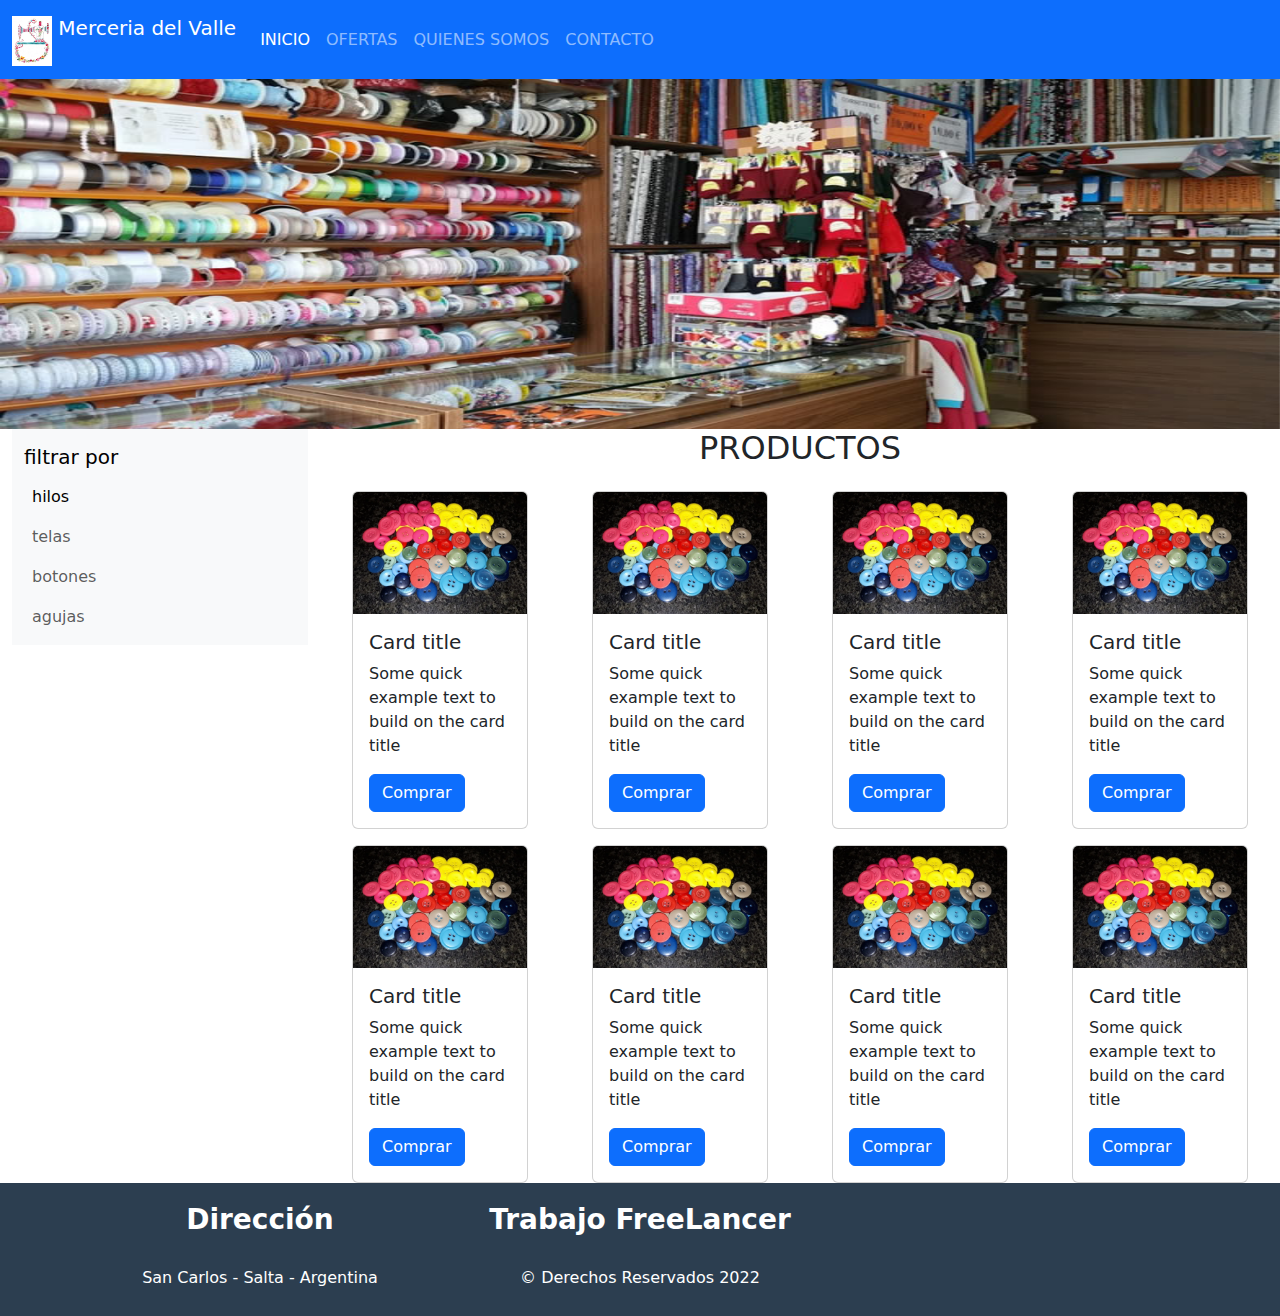
==== index.html @ 2d54d815 "maquetando con booststrap las dos paginas q estan funcionales son inicio y contacto" ====
<!DOCTYPE html>
<html lang="en">
<head>
    <meta charset="UTF-8">
    <meta http-equiv="X-UA-Compatible" content="IE=edge">
    <meta name="viewport" content="width=device-width, initial-scale=1.0">
    <link rel="stylesheet" href="https://cdn.jsdelivr.net/npm/bootstrap@5.2.0-beta1/dist/css/bootstrap.min.css">
    <title>Document</title>
    <!-- CSS only -->
    <link href="https://cdn.jsdelivr.net/npm/bootstrap@5.2.0-beta1/dist/css/bootstrap.min.css" rel="stylesheet" integrity="sha384-0evHe/X+R7YkIZDRvuzKMRqM+OrBnVFBL6DOitfPri4tjfHxaWutUpFmBp4vmVor" crossorigin="anonymous">
    <link rel="stylesheet" href="style.css">
</head>
<body>
    <!--NAVBAR-->
    <nav class="navbar navbar-expand-md navbar-dark bg-primary">

        <div class="container-fluid">
            <a class="navbar-brand" href="#">
                <img class="logoM d-inline-block align-text-top" src="img/logo_merceria.jpg" alt="logo" class="d-inline-block align-text-top">
                Merceria del Valle
            </a>
            <button class="navbar-toggler" type="button" data-bs-toggle="collapse" data-bs-target="#navbarNavAltMarkup" aria-controls="navbarNavAltMarkup"     aria-expanded="false" aria-label="Toggle navigation">
                <span class="navbar-toggler-icon"></span>
              </button>
              <div class="collapse navbar-collapse" id="navbarNavAltMarkup">
                <div class="navbar-nav">
                    <a class="nav-link active" aria-current="page" href="#">INICIO</a>
                    <a class="nav-link" href="#">OFERTAS</a>
                    <a class="nav-link" href="#">QUIENES SOMOS</a>
                    <a class="nav-link" href="contacto.html">CONTACTO</a>
                </div>
              </div>
        </div>
        
    </nav>
    <!--CARROUSEL-->
    <div id="carouselExampleSlidesOnly" class="carousel slide carr" data-bs-ride="carousel">
        <div class="carousel-inner">
            <div class="carousel-item active contenedorI">
                <img src="img/merceria local.jpg" class="d-block w-100 IM " alt="...">
            </div>
            <div class="carousel-item contenedorI">
                <img src="img/merceria1.jpg" class="d-block w-100 IM " alt="...">
            </div>
            <div class="carousel-item contenedorI">
                <img src="img/merceria2.jpg" class="d-block w-100 IM " alt="...">
            </div>
        </div>
    </div>
   
    <!--ASIDE Y MAIN-->
    
    <div class="container-fluid">
        <div class="row">
            <aside class="col-3">
                <nav class="navbar navbar-expand-lg bg-light">
                    <div class="container-fluid">
                      <a class="navbar-brand" href="#">filtrar por</a>
                      <button class="navbar-toggler" type="button" data-bs-toggle="collapse" data-bs-target="#navbarNav" aria-controls="navbarNav" aria-expanded="false" aria-label="Toggle navigation">
                        <span class="navbar-toggler-icon"></span>
                      </button>
                      <div class="collapse navbar-collapse" id="navbarNav">
                        <ul class="navbar-nav">
                          <li class="nav-item">
                            <a class="nav-link active" aria-current="page" >hilos</a>
                          </li>
                          <li class="nav-item">
                            <a class="nav-link" >telas</a>
                          </li>
                          <li class="nav-item">
                            <a class="nav-link" >botones</a>
                          </li>
                          <li class="nav-item">
                            <a class="nav-link">agujas</a>
                          </li>
                        </ul>
                      </div>
                    </div>
                </nav>
                
            </aside>
            <main class="col-9">
                <main class="col m-auto">
                    <h2>PRODUCTOS</h2>
                    <div class="row ">
                        <div class="col-sm">
                            <div class="card m-auto mt-3" style="width: 11rem;">
                                <img src="img/botonesS.png" class="card-img-top" alt="...">
                                <div class="card-body">
                                  <h5 class="card-title">Card title</h5>
                                  <p class="card-text">Some quick example text to build on the card title </p>
                                  <a href="#" class="btn btn-primary">Comprar</a>
                                </div>
                            </div>
                        </div>
                        <div class="col-sm">
                            <div class="card m-auto mt-3" style="width: 11rem;">
                                <img src="img/botonesS.png" class="card-img-top" alt="...">
                                <div class="card-body">
                                  <h5 class="card-title">Card title</h5>
                                  <p class="card-text">Some quick example text to build on the card title </p>
                                  <a href="#" class="btn btn-primary">Comprar</a>
                                </div>
                            </div>
                        </div>
                        <div class="col-sm">
                            <div class="card m-auto mt-3" style="width: 11rem;">
                                <img src="img/botonesS.png" class="card-img-top" alt="...">
                                <div class="card-body">
                                  <h5 class="card-title">Card title</h5>
                                  <p class="card-text">Some quick example text to build on the card title </p>
                                  <a href="#" class="btn btn-primary">Comprar</a>
                                </div>
                            </div>
                        </div>
                        <div class="col-sm">
                            <div class="card m-auto mt-3" style="width: 11rem;">
                                <img src="img/botonesS.png" class="card-img-top" alt="...">
                                <div class="card-body">
                                  <h5 class="card-title">Card title</h5>
                                  <p class="card-text">Some quick example text to build on the card title </p>
                                  <a href="#" class="btn btn-primary">Comprar</a>
                                </div>
                            </div>
                        </div>
                    </div>
                    <div class="row ">
                        <div class="col-sm">
                            <div class="card m-auto mt-3" style="width: 11rem;">
                                <img src="img/botonesS.png" class="card-img-top" alt="...">
                                <div class="card-body">
                                  <h5 class="card-title">Card title</h5>
                                  <p class="card-text">Some quick example text to build on the card title </p>
                                  <a href="#" class="btn btn-primary">Comprar</a>
                                </div>
                            </div>
                        </div>
                        <div class="col-sm">
                            <div class="card m-auto mt-3" style="width: 11rem;">
                                <img src="img/botonesS.png" class="card-img-top" alt="...">
                                <div class="card-body">
                                  <h5 class="card-title">Card title</h5>
                                  <p class="card-text">Some quick example text to build on the card title </p>
                                  <a href="#" class="btn btn-primary">Comprar</a>
                                </div>
                            </div>
                        </div>
                        <div class="col-sm">
                            <div class="card m-auto mt-3" style="width: 11rem;">
                                <img src="img/botonesS.png" class="card-img-top" alt="...">
                                <div class="card-body">
                                  <h5 class="card-title">Card title</h5>
                                  <p class="card-text">Some quick example text to build on the card title </p>
                                  <a href="#" class="btn btn-primary">Comprar</a>
                                </div>
                            </div>
                        </div>
                        <div class="col-sm">
                            <div class="card m-auto mt-3" style="width: 11rem;">
                                <img src="img/botonesS.png" class="card-img-top" alt="...">
                                <div class="card-body">
                                  <h5 class="card-title">Card title</h5>
                                  <p class="card-text">Some quick example text to build on the card title </p>
                                  <a href="#" class="btn btn-primary">Comprar</a>
                                </div>
                            </div>
                        </div>
                    </div>
                </main>
            </main>
        </div>
    </div>  
    
    
    <!--FOOTER-->
    <footer class="text-center footer-style">
        <div class="container">
            <div class="row">
                <div class="col-md-4 footer-col">
                    <h3>Dirección</h3>
                    <p>
                        San Carlos - Salta - Argentina <br />
                    </p>
                </div>
                <div class="col-md-4 footer-col">
                    <h3>Trabajo FreeLancer</h3>
                    <p>&copy; Derechos Reservados 2022</p>
                </div>
            </div>
        </div>
    </footer>
    <!-- JavaScript Bundle with Popper -->
    <script src="js/popper.min.js" integrity="sha384-Q6E9RHvbIyZFJoft+2mJbHaEWldlvI9IOYy5n3zV9zzTtmI3UksdQRVvoxMfooAo" crossorigin="anonymous"></script>
<script src="https://cdn.jsdelivr.net/npm/bootstrap@5.2.0-beta1/dist/js/bootstrap.bundle.min.js" integrity="sha384-pprn3073KE6tl6bjs2QrFaJGz5/SUsLqktiwsUTF55Jfv3qYSDhgCecCxMW52nD2" crossorigin="anonymous"></script>
</body>
</html>
---- style.css ----
*{
    margin: 0;
    padding: 0;
    border: 0;
}
.logoM{

    width: 40px;
    height: 50px;
}



.contenedorI{
    
    width: 100%;
    height: 350px;
}

.IM{
    width: 100%;
    height: 100%;
}

aside .navbar .container-fluid, 
.navbar-expand-lg .navbar-collapse,
.navbar-expand-lg .navbar-nav{
  flex-direction: column;
  align-items: flex-start;
}

h2{
    text-align: center;
}

.form1{
    -ms-flex-align: center;
    width: 50%;
}

/* footer */

.footer-style {
    padding-top: 20px;
    background-color: #2C3E50;
}
footer {
  color: white;
}
footer h3 {
  margin-bottom: 30px;
    font-weight: 800;
}
footer .footer-above {
  padding-top: 40px;
  background-color: #2C3E50;
}
footer .footer-col {
  margin-bottom: 10px;
}
footer .footer-below {
  padding: 25px 0;
  background-color: #233140;
}
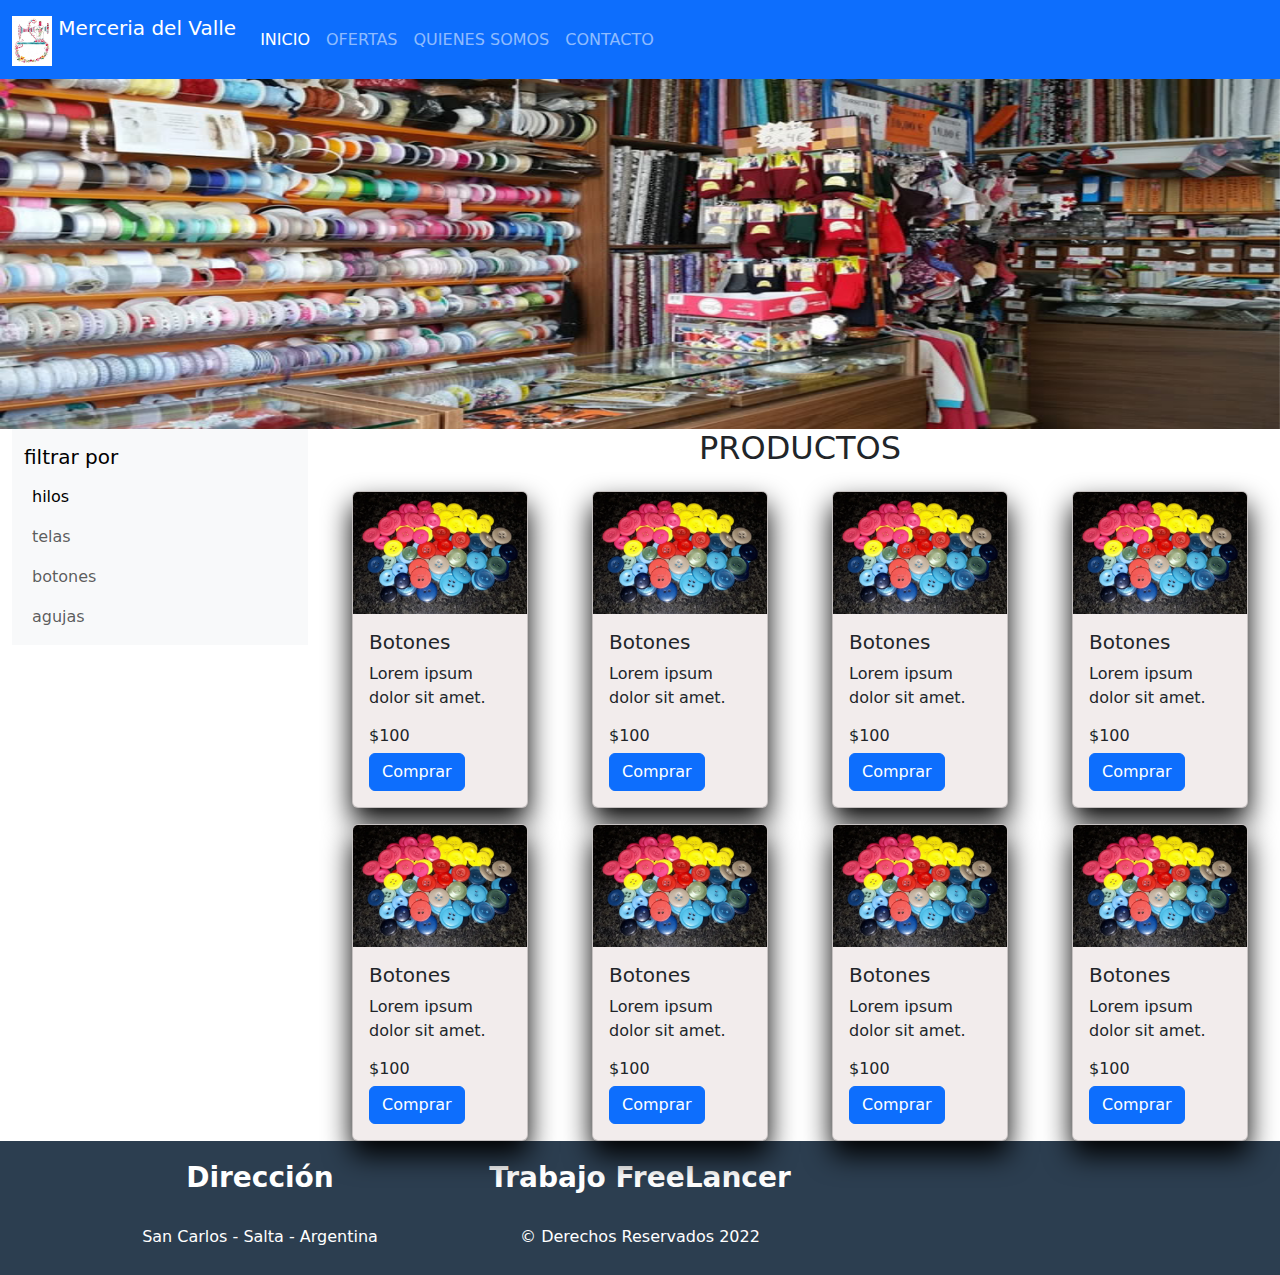
==== commit c9fbdfd4: "desafio con booststrap" ====
--- a/index.html
+++ b/index.html
@@ -25,9 +25,9 @@
               <div class="collapse navbar-collapse" id="navbarNavAltMarkup">
                 <div class="navbar-nav">
                     <a class="nav-link active" aria-current="page" href="#">INICIO</a>
-                    <a class="nav-link" href="#">OFERTAS</a>
-                    <a class="nav-link" href="#">QUIENES SOMOS</a>
-                    <a class="nav-link" href="contacto.html">CONTACTO</a>
+                    <a class="nav-link" href="ofertas.html">OFERTAS</a>
+                    <a class="nav-link" href="quienes_somos.html">QUIENES SOMOS</a>
+                    <a class="nav-link" href="contactos.html">CONTACTO</a>
                 </div>
               </div>
         </div>
@@ -49,11 +49,11 @@
     </div>
    
     <!--ASIDE Y MAIN-->
-    
+
     <div class="container-fluid">
-        <div class="row">
-            <aside class="col-3">
-                <nav class="navbar navbar-expand-lg bg-light">
+        <div class="row ">
+            <aside class="col-md-3 aside-nav">
+                <nav class="navbar navbar-expand-md bg-light">
                     <div class="container-fluid">
                       <a class="navbar-brand" href="#">filtrar por</a>
                       <button class="navbar-toggler" type="button" data-bs-toggle="collapse" data-bs-target="#navbarNav" aria-controls="navbarNav" aria-expanded="false" aria-label="Toggle navigation">
@@ -79,88 +79,92 @@
                 </nav>
                 
             </aside>
-            <main class="col-9">
+            <main class="col-md-9 main_p">
                 <main class="col m-auto">
                     <h2>PRODUCTOS</h2>
                     <div class="row ">
-                        <div class="col-sm">
-                            <div class="card m-auto mt-3" style="width: 11rem;">
-                                <img src="img/botonesS.png" class="card-img-top" alt="...">
-                                <div class="card-body">
-                                  <h5 class="card-title">Card title</h5>
-                                  <p class="card-text">Some quick example text to build on the card title </p>
-                                  <a href="#" class="btn btn-primary">Comprar</a>
-                                </div>
-                            </div>
-                        </div>
-                        <div class="col-sm">
-                            <div class="card m-auto mt-3" style="width: 11rem;">
-                                <img src="img/botonesS.png" class="card-img-top" alt="...">
-                                <div class="card-body">
-                                  <h5 class="card-title">Card title</h5>
-                                  <p class="card-text">Some quick example text to build on the card title </p>
-                                  <a href="#" class="btn btn-primary">Comprar</a>
-                                </div>
-                            </div>
-                        </div>
-                        <div class="col-sm">
-                            <div class="card m-auto mt-3" style="width: 11rem;">
-                                <img src="img/botonesS.png" class="card-img-top" alt="...">
-                                <div class="card-body">
-                                  <h5 class="card-title">Card title</h5>
-                                  <p class="card-text">Some quick example text to build on the card title </p>
-                                  <a href="#" class="btn btn-primary">Comprar</a>
-                                </div>
-                            </div>
-                        </div>
-                        <div class="col-sm">
-                            <div class="card m-auto mt-3" style="width: 11rem;">
-                                <img src="img/botonesS.png" class="card-img-top" alt="...">
-                                <div class="card-body">
-                                  <h5 class="card-title">Card title</h5>
-                                  <p class="card-text">Some quick example text to build on the card title </p>
+                        <div class="col-sm-6 col-md-6 col-lg-3">
+                            <div class="card m-auto mt-3" style="width: 11rem;">
+                                <img src="img/botonesS.png" class="card-img-top" alt="...">
+                                <div class="card-body">
+                                  <h5 class="card-title">Botones</h5>
+                                  <p class="card-text">Lorem ipsum dolor sit amet. </p>
+                                  <h6>$100</h6>
+                                  <a href="#" class="btn btn-primary">Comprar</a>
+                                </div>
+                            </div>
+                        </div>
+                        <div class="col-sm-6 col-md-6 col-lg-3">
+                            <div class="card m-auto mt-3" style="width: 11rem;">
+                                <img src="img/botonesS.png" class="card-img-top" alt="...">
+                                <div class="card-body">
+                                  <h5 class="card-title">Botones</h5>
+                                  <p class="card-text">Lorem ipsum dolor sit amet. </p>
+                                  <h6>$100</h6>
+                                  <a href="#" class="btn btn-primary">Comprar</a>
+                                </div>
+                            </div>
+                        </div><div class="col-sm-6 col-md-6 col-lg-3">
+                            <div class="card m-auto mt-3" style="width: 11rem;">
+                                <img src="img/botonesS.png" class="card-img-top" alt="...">
+                                <div class="card-body">
+                                  <h5 class="card-title">Botones</h5>
+                                  <p class="card-text">Lorem ipsum dolor sit amet. </p>
+                                  <h6>$100</h6>
+                                  <a href="#" class="btn btn-primary">Comprar</a>
+                                </div>
+                            </div>
+                        </div><div class="col-sm-6 col-md-6 col-lg-3">
+                            <div class="card m-auto mt-3" style="width: 11rem;">
+                                <img src="img/botonesS.png" class="card-img-top" alt="...">
+                                <div class="card-body">
+                                  <h5 class="card-title">Botones</h5>
+                                  <p class="card-text">Lorem ipsum dolor sit amet. </p>
+                                  <h6>$100</h6>
                                   <a href="#" class="btn btn-primary">Comprar</a>
                                 </div>
                             </div>
                         </div>
                     </div>
                     <div class="row ">
-                        <div class="col-sm">
-                            <div class="card m-auto mt-3" style="width: 11rem;">
-                                <img src="img/botonesS.png" class="card-img-top" alt="...">
-                                <div class="card-body">
-                                  <h5 class="card-title">Card title</h5>
-                                  <p class="card-text">Some quick example text to build on the card title </p>
-                                  <a href="#" class="btn btn-primary">Comprar</a>
-                                </div>
-                            </div>
-                        </div>
-                        <div class="col-sm">
-                            <div class="card m-auto mt-3" style="width: 11rem;">
-                                <img src="img/botonesS.png" class="card-img-top" alt="...">
-                                <div class="card-body">
-                                  <h5 class="card-title">Card title</h5>
-                                  <p class="card-text">Some quick example text to build on the card title </p>
-                                  <a href="#" class="btn btn-primary">Comprar</a>
-                                </div>
-                            </div>
-                        </div>
-                        <div class="col-sm">
-                            <div class="card m-auto mt-3" style="width: 11rem;">
-                                <img src="img/botonesS.png" class="card-img-top" alt="...">
-                                <div class="card-body">
-                                  <h5 class="card-title">Card title</h5>
-                                  <p class="card-text">Some quick example text to build on the card title </p>
-                                  <a href="#" class="btn btn-primary">Comprar</a>
-                                </div>
-                            </div>
-                        </div>
-                        <div class="col-sm">
-                            <div class="card m-auto mt-3" style="width: 11rem;">
-                                <img src="img/botonesS.png" class="card-img-top" alt="...">
-                                <div class="card-body">
-                                  <h5 class="card-title">Card title</h5>
-                                  <p class="card-text">Some quick example text to build on the card title </p>
+                        <div class="col-sm-6 col-md-6 col-lg-3">
+                            <div class="card m-auto mt-3" style="width: 11rem;">
+                                <img src="img/botonesS.png" class="card-img-top" alt="...">
+                                <div class="card-body">
+                                  <h5 class="card-title">Botones</h5>
+                                  <p class="card-text">Lorem ipsum dolor sit amet. </p>
+                                  <h6>$100</h6>
+                                  <a href="#" class="btn btn-primary">Comprar</a>
+                                </div>
+                            </div>
+                        </div>
+                        <div class="col-sm-6 col-md-6 col-lg-3">
+                            <div class="card m-auto mt-3" style="width: 11rem;">
+                                <img src="img/botonesS.png" class="card-img-top" alt="...">
+                                <div class="card-body">
+                                  <h5 class="card-title">Botones</h5>
+                                  <p class="card-text">Lorem ipsum dolor sit amet. </p>
+                                  <h6>$100</h6>
+                                  <a href="#" class="btn btn-primary">Comprar</a>
+                                </div>
+                            </div>
+                        </div><div class="col-sm-6 col-md-6 col-lg-3">
+                            <div class="card m-auto mt-3" style="width: 11rem;">
+                                <img src="img/botonesS.png" class="card-img-top" alt="...">
+                                <div class="card-body">
+                                  <h5 class="card-title">Botones</h5>
+                                  <p class="card-text">Lorem ipsum dolor sit amet. </p>
+                                  <h6>$100</h6>
+                                  <a href="#" class="btn btn-primary">Comprar</a>
+                                </div>
+                            </div>
+                        </div><div class="col-sm-6 col-md-6 col-lg-3">
+                            <div class="card m-auto mt-3" style="width: 11rem;">
+                                <img src="img/botonesS.png" class="card-img-top" alt="...">
+                                <div class="card-body">
+                                  <h5 class="card-title">Botones</h5>
+                                  <p class="card-text">Lorem ipsum dolor sit amet. </p>
+                                  <h6>$100</h6>
                                   <a href="#" class="btn btn-primary">Comprar</a>
                                 </div>
                             </div>
--- a/style.css
+++ b/style.css
@@ -22,12 +22,25 @@
     height: 100%;
 }
 
-aside .navbar .container-fluid, 
-.navbar-expand-lg .navbar-collapse,
-.navbar-expand-lg .navbar-nav{
+aside .navbar .container-fluid, aside
+.navbar-expand-md .navbar-collapse, aside
+.navbar-expand-md .navbar-nav{
   flex-direction: column;
   align-items: flex-start;
 }
+
+.card{
+    box-shadow: 0 14px 28px rgba(0, 0, 0, 25);
+    transition: .4s;
+    background: rgb(242, 236, 236);
+}
+
+.card:hover{
+    box-shadow: 0 3px 6px rgba(0, 0, 0, 16), 0 3px 6px rgba(0, 0, 0, 23);
+    transform: translate(0px, -8px);
+
+}
+
 
 h2{
     text-align: center;
@@ -62,3 +75,7 @@
   padding: 25px 0;
   background-color: #233140;
 }
+
+.cardQs{
+  justify-content: center;
+}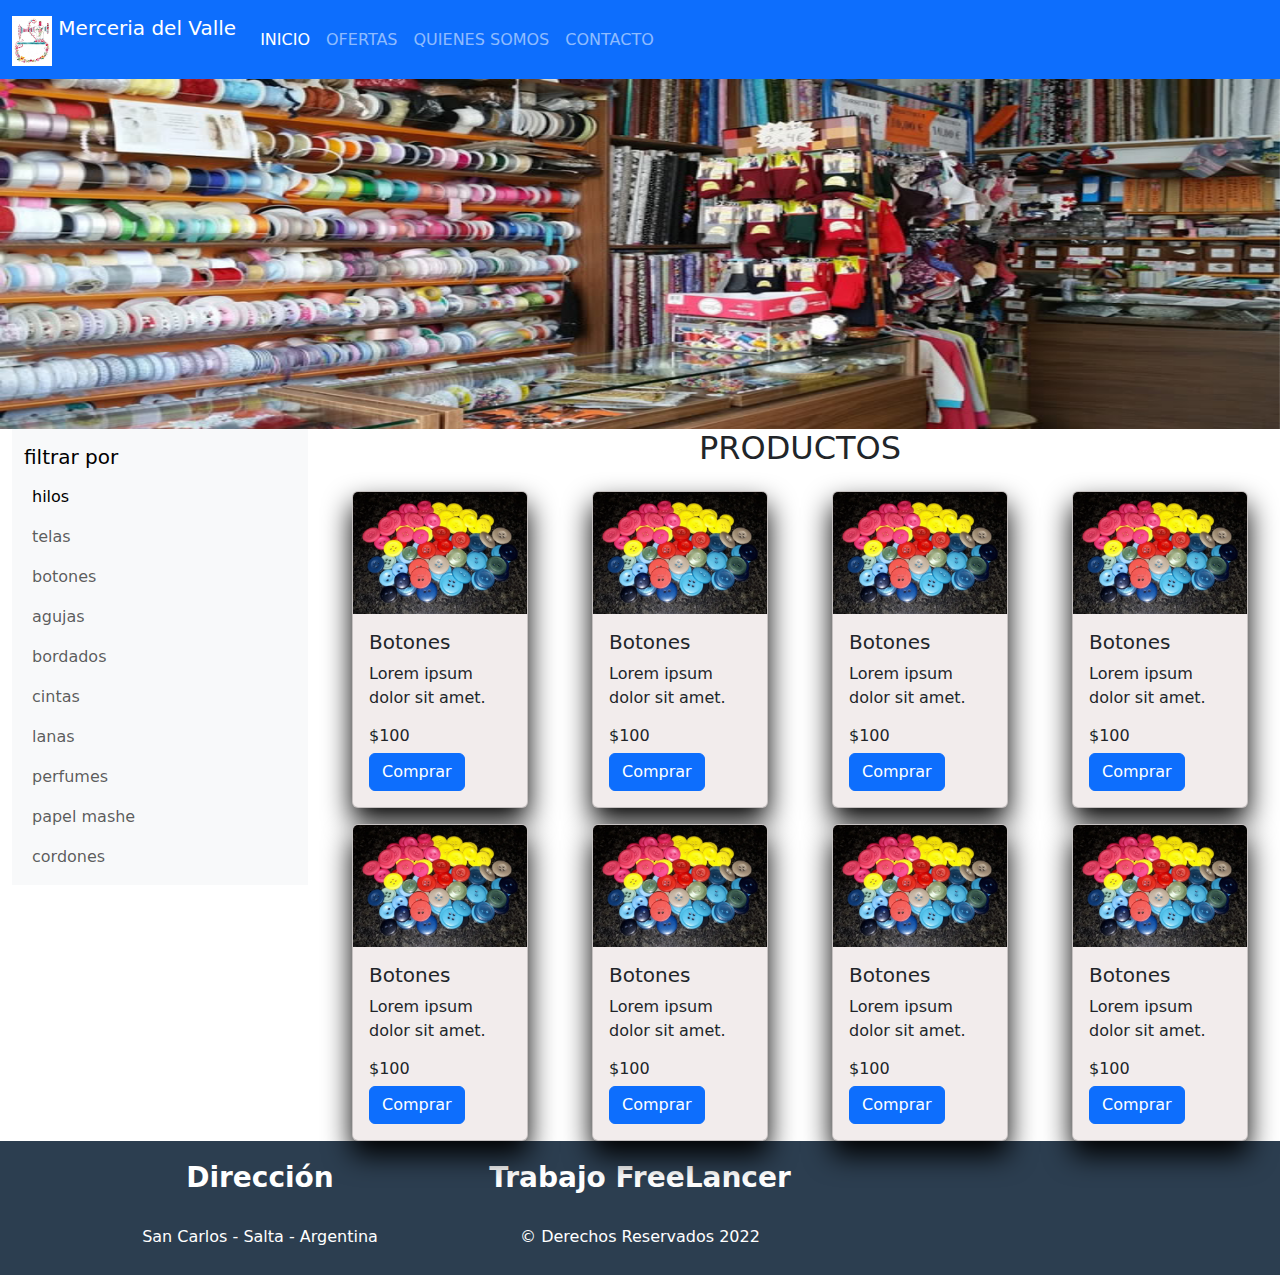
==== commit da588ab2: "pagina cpn bootstrap" ====
--- a/index.html
+++ b/index.html
@@ -73,6 +73,24 @@
                           <li class="nav-item">
                             <a class="nav-link">agujas</a>
                           </li>
+                          <li class="nav-item">
+                            <a class="nav-link" >bordados</a>
+                          </li>
+                          <li class="nav-item">
+                            <a class="nav-link" >cintas</a>
+                          </li>
+                          <li class="nav-item">
+                            <a class="nav-link">lanas</a>
+                          </li>
+                          <li class="nav-item">
+                            <a class="nav-link" >perfumes</a>
+                          </li>
+                          <li class="nav-item">
+                            <a class="nav-link" >papel mashe</a>
+                          </li>
+                          <li class="nav-item">
+                            <a class="nav-link">cordones</a>
+                          </li>
                         </ul>
                       </div>
                     </div>
